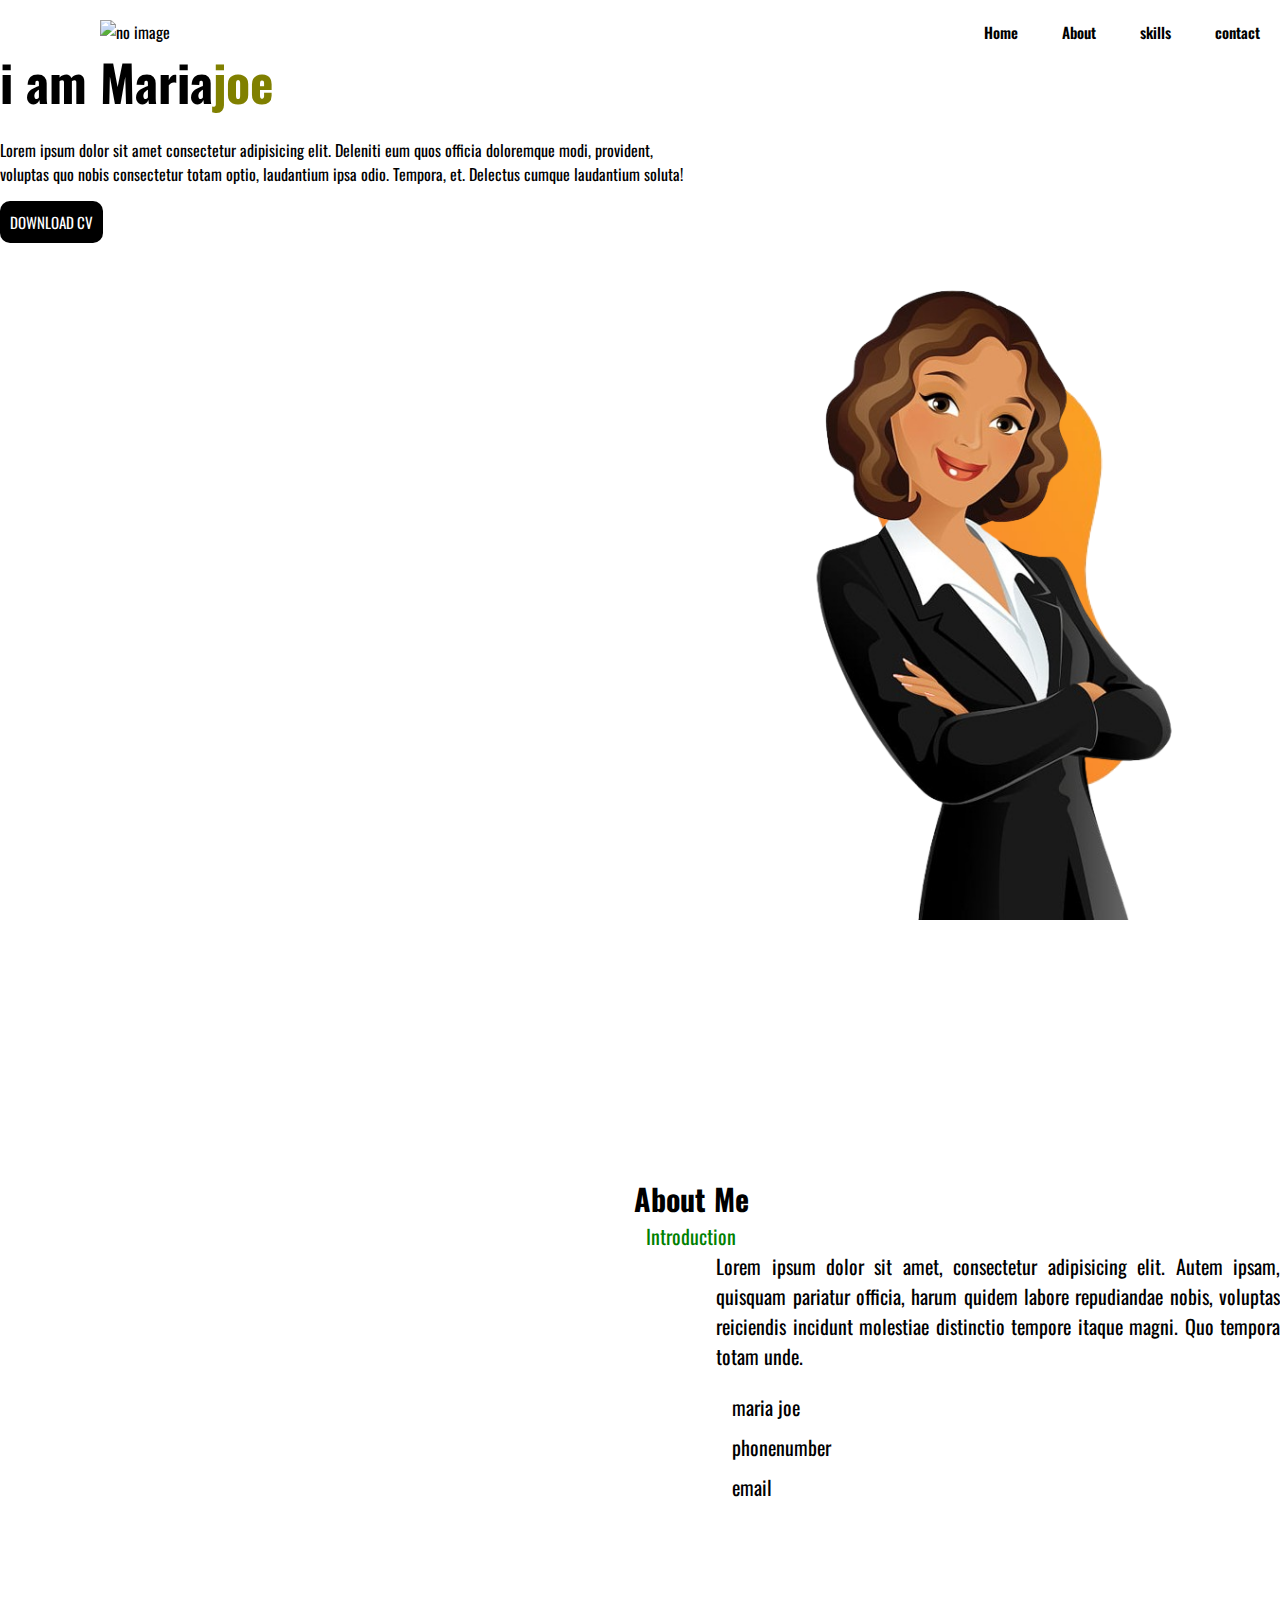
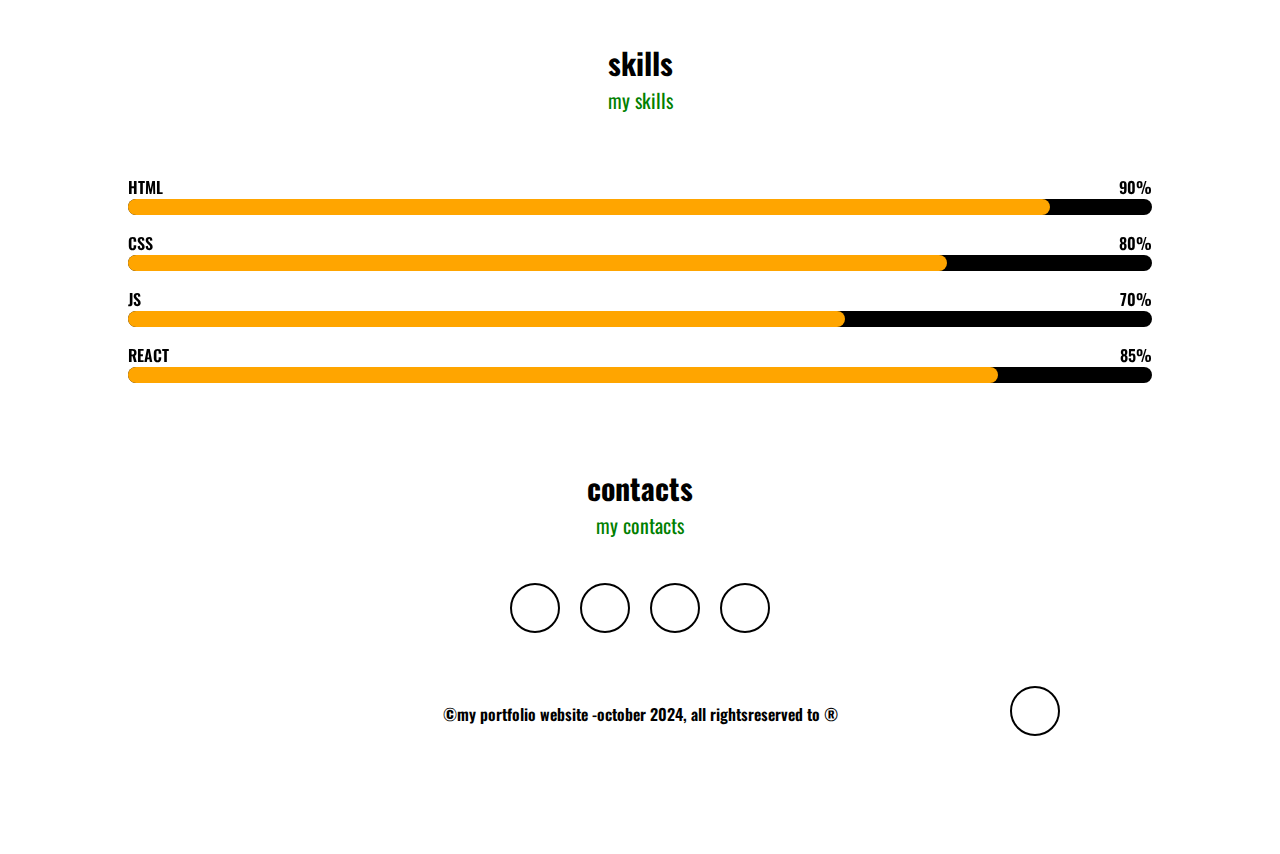
==== imagess/index.html @ 69effb65 "portfolio v1" ====
<!DOCTYPE html>
<html lang="en">

<head>
    <meta charset="UTF-8">
    <meta name="viewport" content="width=device-width, initial-scale=1.0">
    <title>portfolio</title>
    <!-- css -->
    <link rel="stylesheet" href="style.css">
    <!-- fontawesome cdn link -->
    <link rel="stylesheet" href="https://cdnjs.cloudflare.com/ajax/libs/font-awesome/6.6.0/css/all.min.css"
        integrity="sha512-Kc323vGBEqzTmouAECnVceyQqyqdsSiqLQISBL29aUW4U/M7pSPA/gEUZQqv1cwx4OnYxTxve5UMg5GT6L4JJg=="
        crossorigin="anonymous" referrerpolicy="no-referrer" />
    <!-- .google fonts -->
    <link rel="preconnect" href="https://fonts.googleapis.com">
    <link rel="preconnect" href="https://fonts.gstatic.com" crossorigin>
    <!-- animate style -->
    <link
        href="https://fonts.googleapis.com/css2?family=Edu+AU+VIC+WA+NT+Dots:wght@400..700&family=Montserrat:ital,wght@0,100..900;1,100..900&family=Open+Sans:ital,wght@0,300..800;1,300..800&family=Oswald:wght@200..700&family=Sixtyfour+Convergence&display=swap"
        rel="stylesheet">



</head>

<body>
    <div id="container">
        <!-- navbar -->
        <nav>
            <img class="logo"
                src="https://img.freepik.com/free-vector/bird-colorful-logo-gradient-vector_343694-1365.jpg?size=338&ext=jpg&ga=GA1.1.2008272138.1728259200&semt=ais_hybrid"
                alt="no image">


            <ul>
                <li class="list-items"><a class="link" href="#home">Home</a> </li>
                <li class="list-items"><a class="link" href="#about">About</a> </li>
                <li class="list-items"><a class="link" href="#skills">skills</a> </li>
                <li class="list-items"><a class="link" href="#contact">contact</a> </li>
            </ul>
        </nav>
        <!-- /home -->
        <section id="home">
            <div class="home-content"><link
                rel="stylesheet"
                href="https://cdnjs.cloudflare.com/ajax/libs/animate.css/4.1.1/animate.min.css"
              />
              <link href="https://unpkg.com/aos@2.3.1/dist/aos.css" rel="stylesheet">
                <h1 class="animate__animated animate__bounceInLeft" id="username">i am Maria<span id="name">joe </span></h1>
                

                <p id="user-details">Lorem ipsum dolor sit amet consectetur adipisicing elit. Deleniti eum quos officia
                    doloremque modi, provident,<br> voluptas quo nobis consectetur totam optio, laudantium ipsa odio.
                    Tempora, et. Delectus cumque laudantium soluta!</p>
                <a id="download" href="./file-sample_150kB.pdf">DOWNLOAD CV</a>

                <div class="home-img">
                    <img id="shape" class="group1" src="./bg-final.png" alt="shape">
                    <img id="girl" class="group1" src="./businesslady-final.png" alt="girl">

                </div>
        </section>
    </div>
    <!-- about -->
    <section id="about">
        <div class="sectionhead">
            <h2 class="mainhead">About Me</h2>
            <span class="subhead">Introduction</span>

        </div>
        <div class="aboutbody">
            <div data-aos="fade-up-left" class="aboutimage">
                <img id="image" src="https://cdn.pixabay.com/photo/2024/05/27/07/46/bee-8790316_640.jpg" alt="noimage">
            </div>
            <div class="aboutcontent">
                <p>Lorem ipsum dolor sit amet, consectetur adipisicing elit. Autem ipsam, quisquam pariatur officia,
                    harum quidem labore repudiandae nobis, voluptas reiciendis incidunt molestiae distinctio tempore
                    itaque magni. Quo tempora totam unde.</p>
                    <div class="information">
                        <div class="infobox">
                            <i class="fa fa-user" aria-hidden="true"></i>
                            <span>maria joe</span>
                        </div>
                        <div class="infobox">
                            <i class="fa fa-phone" aria-hidden="true"></i>
                            <span>phonenumber</span>
                        </div>
                        <div class="infobox">
                            <i class="fa fa-envelope" aria-hidden="true"></i>
                            <span>email</span>
        
                        </div>
        
                    </div>
            </div>
            


        </div>

    </section>
    <!-- skill -->
    <section id="skills">
        <div class="sectionhead">
            <h2 class="mainhead">skills</h2>
            <span class="subhead">my skills</span>
</div>
<div class="skillcontents">
    <div class="progressbars">
        <!-- progressbars -->

    </div>
    <div data-aos="flip-right" class="skillimage">
        <img width="100%" src="https://img.freepik.com/premium-vector/woman-is-actively-launching-her-new-business-surrounded-by-creative-elements-bright-workspace-woman-launching-new-business-innovations_538213-139183.jpg?w=1380" alt="noimage">
    </div>
</div>
<div class="bars">
    <h3 class="barhead">HTML</h3>
    <span class="barpercent">90%</span>
    <div class="basebar"></div>
    <div class="htmlbar basebar"></div>
</div>

<div class="bars">
    <h3 class="barhead">CSS</h3>
    <span class="barpercent">80%</span>
    <div class="basebar"></div>
    <div class="cssbar basebar"></div>
</div>
<div class="bars">
    <h3 class="barhead">JS</h3>
    <span class="barpercent">70%</span>
    <div class="basebar"></div>
    <div class="jsbar basebar"></div>
</div>
<div class="bars">
    <h3 class="barhead">REACT</h3>
    <span class="barpercent">85%</span>
    <div class="basebar"></div>
    <div class="reactbar basebar"></div>
</div>
<!-- contacts -->
<section id="contact">
    <div class="sectionhead">
        <h2 class="mainhead">contacts</h2>
        <span class="subhead">my contacts</span>

</div>
<div class="iconcollection">
    <div class="icon">
        <a href="" target="_blank"><i class="fa-brands fa-instagram brands"></i></a>
    </div>
    <div class="icon">
        <a href="" target="_blank"><i class="fa-brands fa-facebook brands"></i></a>
    </div>
    <div class="icon">
        <a href="" target="_blank"><i class="fa-brands fa-linkedin brands"></i></a>
    </div>
    <div class="icon">
        <a href="" target="_blank"><i class="fa-brands fa-square-whatsapp brands"></i></a>
    </div>


</div>
<!-- footer -->
 <footer>
    <p id="copyright">&copy;my portfolio website -october 2024, all rightsreserved to &reg;</p>
    <div class="icon uparrow">
        <a href="" target="_blank"><i class="fa-solid fa-chevron-up brands"></i></a>
        
    </div>

 </footer>



</body>
<script src="https://unpkg.com/aos@2.3.1/dist/aos.js"></script>
<script>
    AOS.init();
  </script>

</html>
---- imagess/style.css ----
*{
    margin: 0px;
    padding: 0px;
    box-sizing: border-box;
    font-family: "Oswald", system-ui;


}
#container{
    width: 100%;
    height: 100vh;
    position: relative;
}
nav{
    display: flex;
    justify-content: space-between;
    align-items: center;
    margin-left: 100px;
    margin-top: 20px;
}
.logo{
    width: 150px;
}
.list-items{
    list-style: none;
    display: inline;
    margin: 0px 20px;
}
.link{
    text-decoration: none;
    color: black;
    font-weight: 600;
    font-size: 15px;

}
.link:hover{
    color: red;
    text-decoration: underline;
}
.home-content{
    margin: 13%,0,0,8%;
}
#username{
    font-size: 50px;
    margin-bottom: 20px;
    font-family: "Oswald", serif;

}
#name{
    font-family: "Oswald", serif;
    color: olive
}
#user-details{
    line-height: 1.5;
}
#download{
    text-decoration: none;
    background-color: black;
    color: white;
    padding: 10px;
    display: inline-block;
    margin-top: 15px;
    border-radius: 10px;
    font-size: 15px;
}
.home-img{
    width: 40%;
    height: 70%;
    position: absolute;
    bottom: 0px;
    right: 30px;
}
.group1{
    position: absolute;
    height: 100%;
    bottom: 0px;
    left: 50%;
    transform: translateX(-50%);
    transition: bottom 2s,left 1s;

}
.home-img:hover #shape{

    bottom: 80px;
}
.home-img:hover #girl{
    left: 40%;
}
#about{
    margin: 20% 0px 0px 8%;
}
.sectionhead{
    text-align: center;
}
.mainhead{
    font-size: 30px;
}
.subhead{
    font-size: 20px;
    color: green;
}
#image{
    width: 300px;
}
.aboutbody{
    display: grid;
    grid-template-columns: repeat(2,1fr);
    gap: 50px;
    align-items: center;
}
.aboutcontent{
    font-size: 20px;
    text-align: justify;
}
.information{
    margin-top: 1.3rem;
}
.infobox{
    margin-bottom: 10px;
    display: flex;
    align-items: center;
}
.infobox>span{
    margin-left: 1rem;
}
#skills{
    margin: 10%  ;
}
.skillcontents{
    display: grid;
    grid-template-columns: repeat(2,1fr);
    gap: 40px;
    margin-top: 20px;
}
.bars{
    display: flex;
    justify-content: space-between;
    align-items: center;
    position: relative;
    padding: 1rem 0px;
}
.barhead,.barpercent{
    font-weight: 600;
    font-size: 1rem;
}
.basebar{
    width: 100%;
    height: 1rem;
    background-color: black;
    border-radius: 10px;
    position: absolute;
    bottom: 0px;
}
.htmlbar{
    background-color: orange;
    width: 90%;
}
.cssbar{
background-color: orange;
width: 80%;
}
.jsbar{
    background-color: orange;
    width: 70%;
}
.reactbar{
    background-color: orange;
    width: 85%;
}
.icon{
    width: 50px;
    height: 50px;
    border-radius: 50%;
    border: solid 2px;
    display: flex;
    justify-content: center;
    align-items: center;
    margin: 0px 10px;
    
}
.brands{
    color: black;
    font-size: 2rem;
}
.icon:hover{
    background-image: linear-gradient(to bottom right,orange,red,yellow);
}
.icon:hover .brands{
    color: white;
    /* animation */
    animation: rotate 4s;
}
@keyframes rotate{
    0%{
    transform: rotate(30deg);
}
20%{
    transform: rotate(-30deg);
}
40%{
    transform: rotate(30deg);
}
60%{
    transform: rotate(-30deg);
}
80%{
    transform: rotate(30deg);
}
100%{
    transform:rotate(-30deg)

}
}
footer{
    margin-top: 8%;
}
#copyright{
    text-align: center;
    font-weight: 600;
}
.uparrow{
    float: right;
    margin-top: -40px;
}
#contact{
    margin: 8% 8% 0px 8%;
}
.iconcollection{
    display: flex;
    justify-content: center;
    align-items: center;
    margin-top: 5%;
}
::-webkit-scrollbar{
    width: 10px;
    border-radius: 10px;
}
::-webkit-scrollbar-track{
    background-color: bisque;
}
::-webkit-scrollbar-thumb{
    background-color: red;
    border-radius: 10px;
}
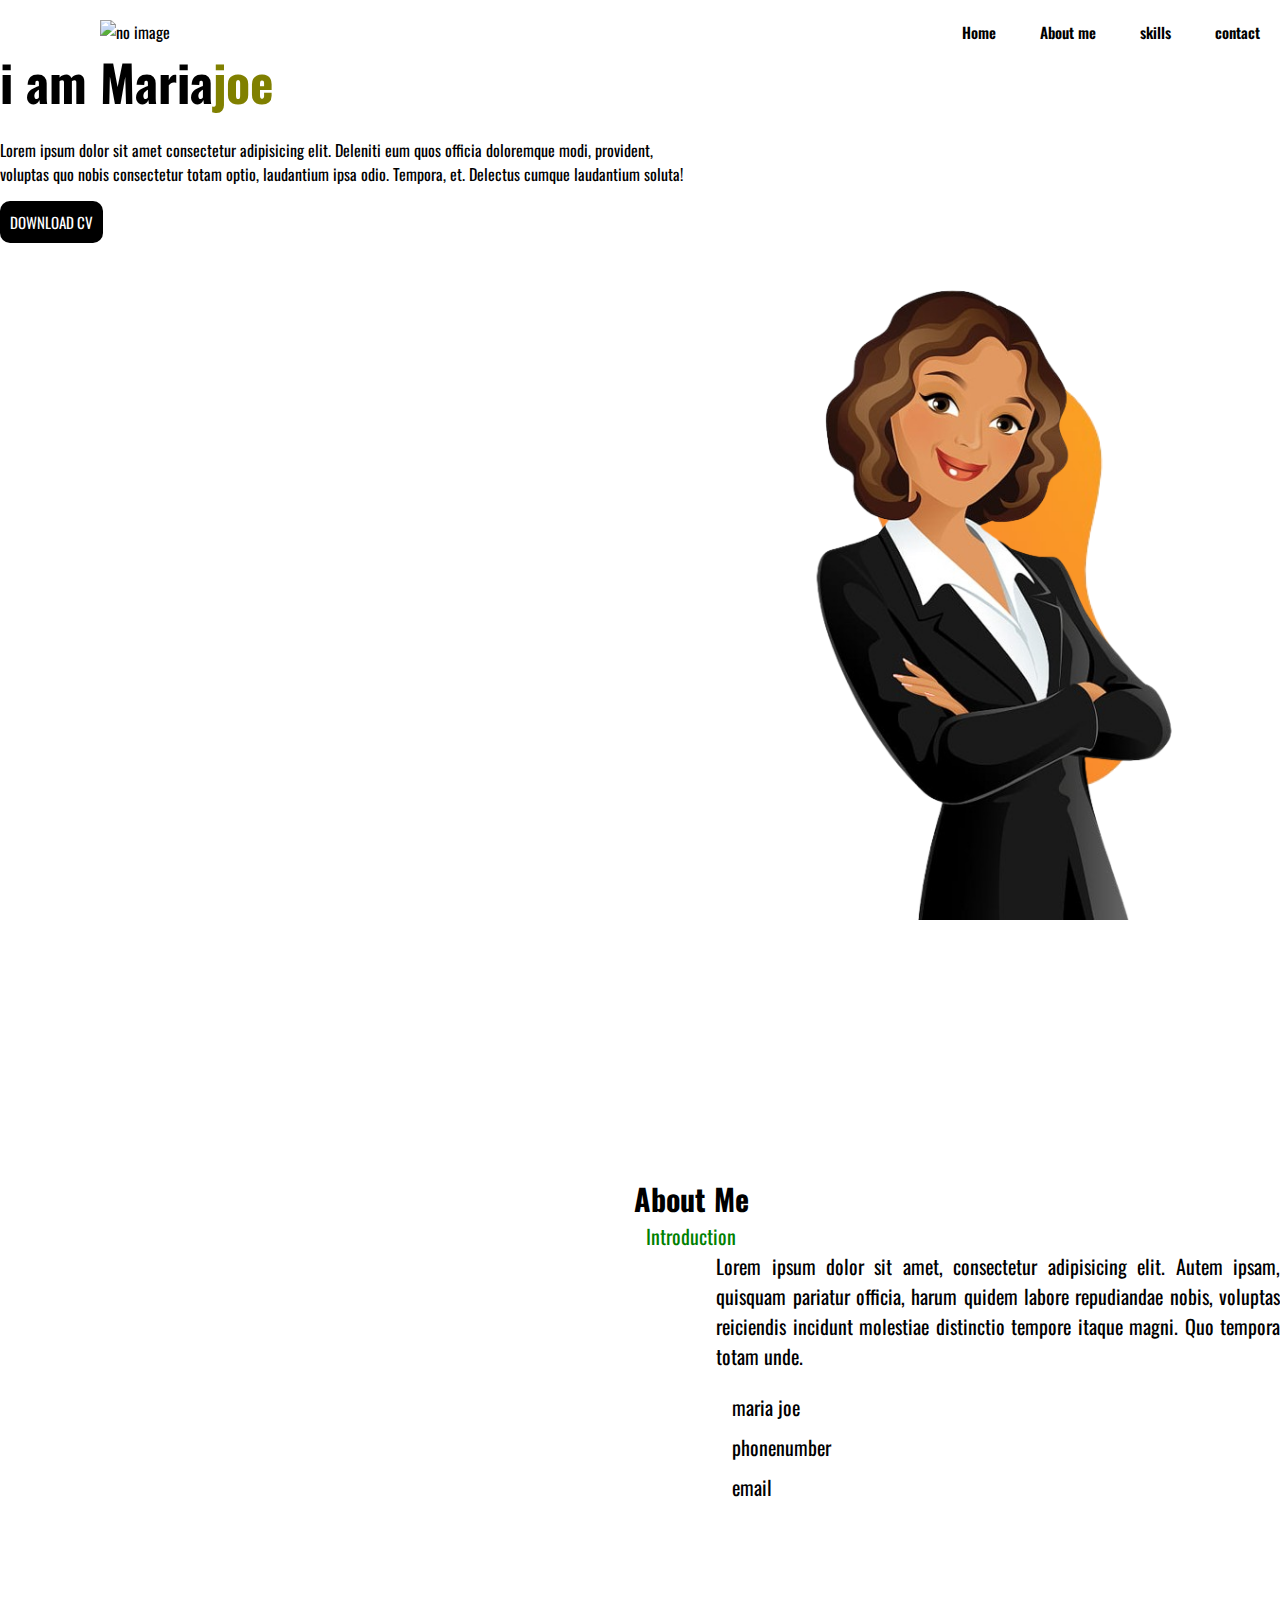
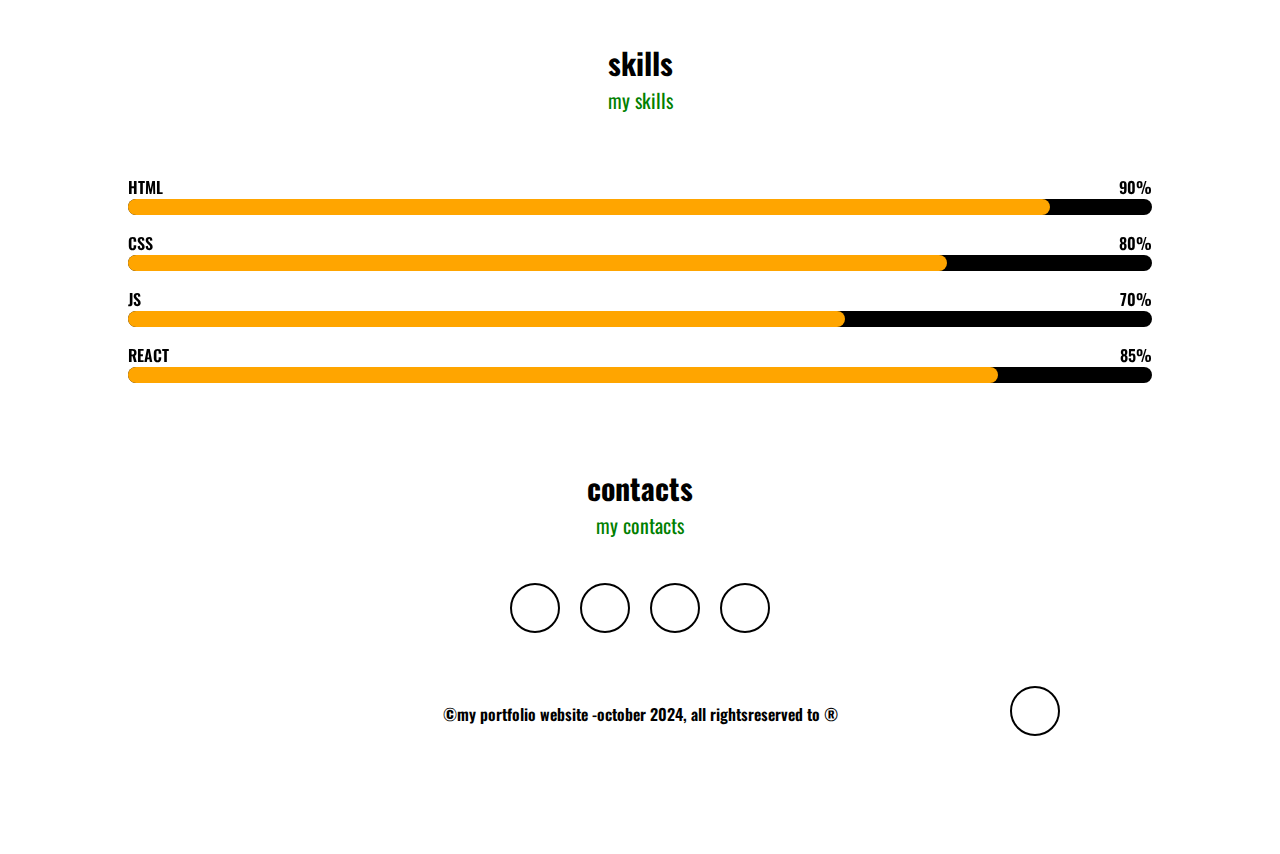
==== commit 9e8c28bf: "portfolio v2" ====
--- a/imagess/index.html
+++ b/imagess/index.html
@@ -34,7 +34,7 @@
 
             <ul>
                 <li class="list-items"><a class="link" href="#home">Home</a> </li>
-                <li class="list-items"><a class="link" href="#about">About</a> </li>
+                <li class="list-items"><a class="link" href="#about">About me</a> </li>
                 <li class="list-items"><a class="link" href="#skills">skills</a> </li>
                 <li class="list-items"><a class="link" href="#contact">contact</a> </li>
             </ul>
